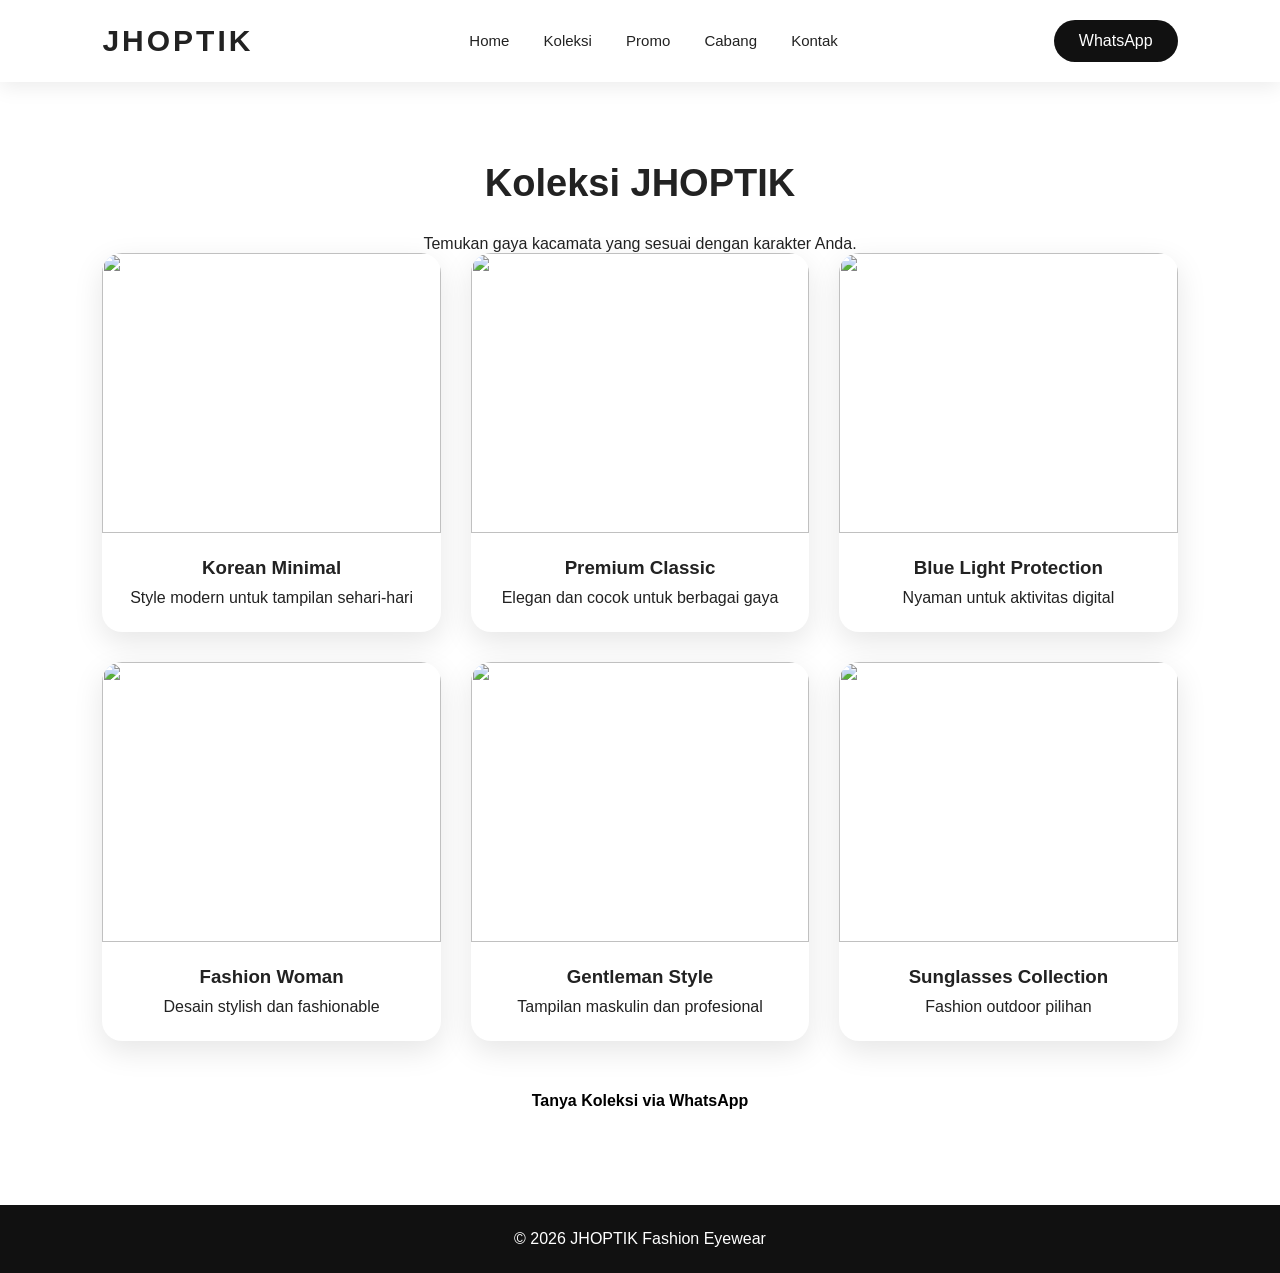
==== koleksi.html @ 22b9628f "Add files via upload" ====
<!DOCTYPE html>
<html lang="id">

<head>

<meta charset="UTF-8">
<meta name="viewport" content="width=device-width, initial-scale=1.0">

<title>JHOPTIK | Koleksi Kacamata</title>

<link rel="stylesheet" href="style.css">

</head>


<body>


<header>

<div class="logo">
JHOPTIK
</div>


<nav>

<a href="index.html">
Home
</a>

<a href="koleksi.html">
Koleksi
</a>

<a href="promo.html">
Promo
</a>

<a href="cabang.html">
Cabang
</a>

<a href="kontak.html">
Kontak
</a>

</nav>


<a class="wa-btn"
href="https://wa.me/6281389664022"
target="_blank">

WhatsApp

</a>


</header>




<section class="collection">


<h2>
Koleksi JHOPTIK
</h2>


<p>
Temukan gaya kacamata yang sesuai dengan karakter Anda.
</p>




<div class="cards">



<div class="box">

<img src="images/frame1.jpg">

<h3>
Korean Minimal
</h3>

<p>
Style modern untuk tampilan sehari-hari
</p>

</div>





<div class="box">

<img src="images/frame2.jpg">

<h3>
Premium Classic
</h3>

<p>
Elegan dan cocok untuk berbagai gaya
</p>

</div>






<div class="box">

<img src="images/frame3.jpg">

<h3>
Blue Light Protection
</h3>

<p>
Nyaman untuk aktivitas digital
</p>

</div>






<div class="box">

<img src="images/frame4.jpg">

<h3>
Fashion Woman
</h3>

<p>
Desain stylish dan fashionable
</p>

</div>







<div class="box">

<img src="images/frame5.jpg">

<h3>
Gentleman Style
</h3>

<p>
Tampilan maskulin dan profesional
</p>

</div>







<div class="box">

<img src="images/frame6.jpg">

<h3>
Sunglasses Collection
</h3>

<p>
Fashion outdoor pilihan
</p>

</div>



</div>


<br><br>


<a class="button"
href="https://wa.me/6281389664022"
target="_blank">

Tanya Koleksi via WhatsApp

</a>


</section>





<footer>

© 2026 JHOPTIK Fashion Eyewear

</footer>


</body>

</html>
---- style.css ----
*{
    margin:0;
    padding:0;
    box-sizing:border-box;
    font-family: 'Arial', sans-serif;
}


body{
    color:#222;
    background:#fff;
}


/* HEADER */

header{

    position:sticky;
    top:0;
    z-index:100;

    display:flex;
    justify-content:space-between;
    align-items:center;

    padding:20px 8%;

    background:white;

    box-shadow:
    0 5px 20px rgba(0,0,0,.08);

}



.logo{

display:flex;
align-items:center;
gap:10px;

font-size:30px;
font-weight:bold;
letter-spacing:3px;

}


.logo img{

width:45px;
height:45px;
object-fit:contain;

}




nav a{

    text-decoration:none;
    color:#222;

    margin:0 15px;

    font-size:15px;

}


nav a:hover{

    color:#777;

}



.wa-btn{

    background:#111;
    color:white;

    padding:12px 25px;

    border-radius:30px;

    text-decoration:none;

}



/* HERO */


.hero{

    height:85vh;

    background:

    linear-gradient(
    rgba(0,0,0,.35),
    rgba(0,0,0,.35)
    ),

    url("images/banner.jpg");


    background-size:cover;
    background-position:center;


    display:flex;
    align-items:center;

    padding:8%;

}



.hero-content{

    color:white;
    max-width:550px;

}



.hero h1{

    font-size:60px;
    margin-bottom:20px;

}



.hero p{

    font-size:20px;
    line-height:1.6;

    margin-bottom:30px;

}



.button{

    display:inline-block;

    background:white;

    color:black;

    padding:15px 35px;

    border-radius:30px;

    text-decoration:none;

    font-weight:bold;

}





/* SECTION */


.about,
.collection,
.promo,
.branch,
.contact{


    padding:80px 8%;

    text-align:center;


}



h2{

    font-size:38px;

    margin-bottom:30px;

}





.about p{

    max-width:700px;

    margin:auto;

    line-height:1.8;

    font-size:18px;

}



/* COLLECTION */


.cards{


    display:grid;

    grid-template-columns:repeat(3,1fr);

    gap:30px;


}



.box{


    background:white;


    border-radius:20px;


    overflow:hidden;


    box-shadow:

    0 10px 30px rgba(0,0,0,.1);


}



.box img{


    width:100%;

    height:280px;

    object-fit:cover;


}



.box h3{

    margin:20px 0 10px;

}



.box p{

    padding-bottom:25px;

}





/* PROMO */


.promo{


    background:#f5f5f5;

}



.promo p{


    font-size:20px;

    line-height:2;


}





/* CABANG */


.branch p,
.contact p{


    font-size:18px;

    margin:15px;


}




/* FLOATING WHATSAPP */


.floating-wa{

position:fixed;
right:25px;
bottom:25px;

width:65px;
height:65px;

background:#25D366;

color:white;

display:flex;
justify-content:center;
align-items:center;

border-radius:50%;

font-size:32px;

box-shadow:
0 5px 20px rgba(0,0,0,.2);

text-decoration:none;

}




/* FOOTER */


footer{


    background:#111;

    color:white;


    padding:25px;

    text-align:center;


}






/* MOBILE */


@media(max-width:768px){


header{

    flex-direction:column;

    gap:20px;

}



nav{

    display:flex;

    flex-wrap:wrap;

    justify-content:center;

}



.hero h1{

    font-size:40px;

}



.cards{

    grid-template-columns:1fr;

}


}

/* PROMO BANNER */

.promo-banner{

    padding:70px 8%;
    text-align:center;

    background:#111;
    color:white;

}


.promo-banner h2{

    font-size:40px;
    margin-bottom:20px;

}


.promo-banner p{

    font-size:18px;
    margin-bottom:30px;

}


.promo-banner .button{

    background:white;
    color:black;

}



.menu-btn{

display:none;

background:#111;

color:white;

border:none;

padding:10px 15px;

border-radius:10px;

font-size:20px;

}


@media(max-width:768px){

.menu-btn{

display:block;

}


nav{

display:none;

flex-direction:column;

}


nav.active{

display:flex;

}

}

     /*By Edited:MrRex
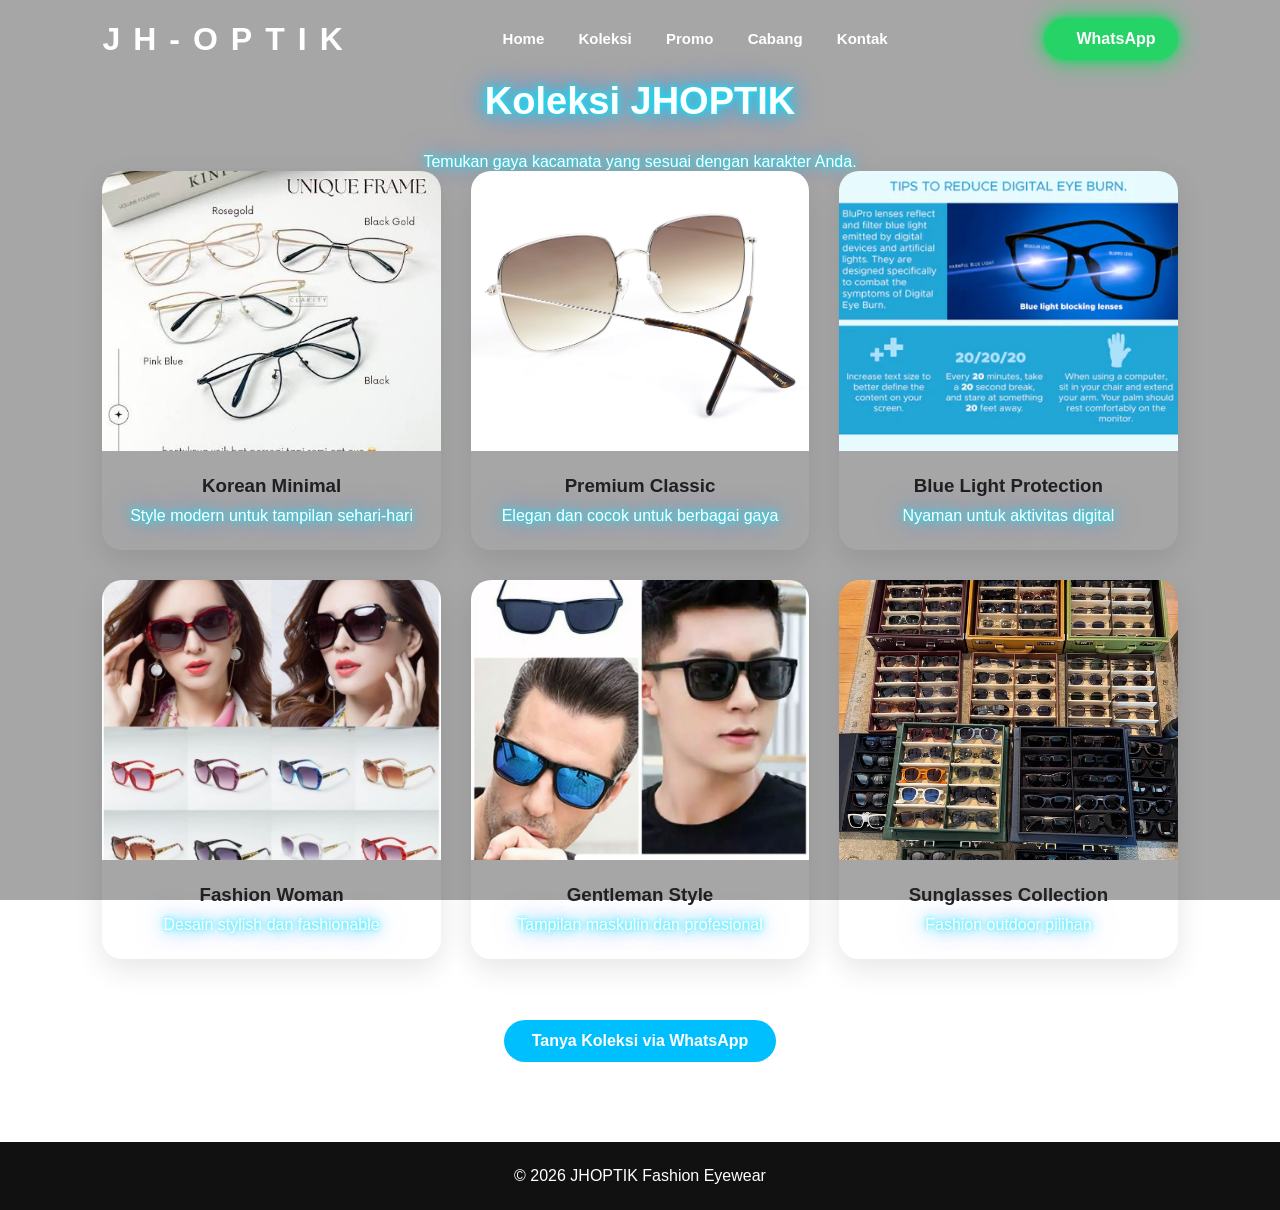
==== commit 2b90964f: "Add files via upload" ====
--- a/koleksi.html
+++ b/koleksi.html
@@ -14,12 +14,24 @@
 
 
 <body>
+    <div class="video-bg">
+    <video autoplay muted loop playsinline>
+    <source src="video/koleksi.mp4" type="video/mp4">
+</video>
+</div>
 
 
 <header>
 
 <div class="logo">
-JHOPTIK
+    <span>J</span>
+    <span>H</span>
+    <span>-</span>
+    <span>O</span>
+    <span>P</span>
+    <span>T</span>
+    <span>I</span>
+    <span>K</span>
 </div>
 
 
@@ -48,11 +60,13 @@
 </nav>
 
 
-<a class="wa-btn"
-href="https://wa.me/6281389664022"
-target="_blank">
-
-WhatsApp
+<a class="wa-button"
+   href="https://wa.me/6281389664022"
+   target="_blank"
+   rel="noopener noreferrer">
+
+   <i class="fa-brands fa-whatsapp"></i>
+   WhatsApp
 
 </a>
 
--- a/style.css
+++ b/style.css
@@ -12,24 +12,30 @@
 }
 
 
-/* HEADER */
+
 
 header{
 
-    position:sticky;
-    top:0;
-    z-index:100;
-
-    display:flex;
-    justify-content:space-between;
-    align-items:center;
-
-    padding:20px 8%;
-
-    background:white;
-
-    box-shadow:
-    0 5px 20px rgba(0,0,0,.08);
+position:fixed;
+
+top:0;
+left:0;
+
+width:100%;
+
+padding:18px 8%;
+
+display:flex;
+
+justify-content:space-between;
+
+align-items:center;
+
+transition:.4s;
+
+z-index:9999;
+
+background:transparent;
 
 }
 
@@ -61,12 +67,47 @@
 
 nav a{
 
+    position:relative;    
+    transition:.35s;       
+
     text-decoration:none;
-    color:#222;
+    color:white;
 
     margin:0 15px;
 
     font-size:15px;
+
+}
+
+nav a::after{
+
+    content:"";
+
+    position:absolute;
+
+    left:0;
+
+    bottom:-8px;
+
+    width:0;
+
+    height:2px;
+
+    background:#D4AF37;
+
+    transition:.35s;
+
+}
+
+nav a:hover::after{
+
+    width:100%;
+
+}
+
+nav a:hover{
+
+    color:#D4AF37;
 
 }
 
@@ -94,7 +135,7 @@
 
 
 
-/* HERO */
+
 
 
 .hero{
@@ -110,11 +151,9 @@
 
     url("images/banner.jpg");
 
-
     background-size:cover;
     background-position:center;
 
-
     display:flex;
     align-items:center;
 
@@ -123,16 +162,6 @@
 }
 
 
-
-.hero-content{
-
-    color:white;
-    max-width:550px;
-
-}
-
-
-
 .hero h1{
 
     font-size:60px;
@@ -175,7 +204,7 @@
 
 
 
-/* SECTION */
+
 
 
 .about,
@@ -220,7 +249,7 @@
 
 
 
-/* COLLECTION */
+
 
 
 .cards{
@@ -290,7 +319,7 @@
 
 
 
-/* PROMO */
+
 
 
 .promo{
@@ -316,7 +345,7 @@
 
 
 
-/* CABANG */
+
 
 
 .branch p,
@@ -333,7 +362,7 @@
 
 
 
-/* FLOATING WHATSAPP */
+
 
 
 .floating-wa{
@@ -367,7 +396,7 @@
 
 
 
-/* FOOTER */
+
 
 
 footer{
@@ -390,7 +419,7 @@
 
 
 
-/* MOBILE */
+
 
 
 @media(max-width:768px){
@@ -435,7 +464,6 @@
 
 }
 
-/* PROMO BANNER */
 
 .promo-banner{
 
@@ -518,4 +546,790 @@
 
 }
 
+
+.contact{
+    text-align:center;
+    padding:60px 20px;
+}
+
+.contact p{
+    margin:15px 0;
+    font-size:18px;
+}
+
+.contact a{
+    color:#00bfff;
+    text-decoration:none;
+    transition:.3s;
+}
+
+.contact a:hover{
+    color:#00e5ff;
+}
+
+.button{
+    display:inline-block;
+    margin-top:25px;
+    padding:12px 28px;
+    background:#00bfff;
+    color:#fff !important;
+    border-radius:30px;
+    text-decoration:none;
+    font-weight:bold;
+    transition:.3s;
+}
+
+.button:hover{
+    background:#0099cc;
+    transform:translateY(-3px);
+    box-shadow:0 0 15px rgba(0,191,255,.5);
+}
+
+
+.hero-promo{
+    text-align:center;
+    padding:80px 20px;
+}
+
+.hero-promo h1{
+    font-size:42px;
+    color:#000000;
+    font-weight:700;
+    letter-spacing:1px;
+    margin-bottom:15px;
+    animation:fadeUp 1s ease;
+}
+
+.hero-promo h1::after{
+    content:"";
+    display:block;
+    width:80px;
+    height:3px;
+    background:#D4AF37;
+    margin:15px auto 0;
+    border-radius:10px;
+}
+
+.subtitle{
+    font-size:20px;
+    color:#000000;
+    margin-bottom:40px;
+    animation:fadeUp 1.5s;
+}
+
+.hero-promo .cards{
+    display:flex;
+    gap:25px;
+    justify-content:center;
+    flex-wrap:wrap;
+}
+
+.hero-promo .box{
+    width:280px;
+    padding:25px;
+    border-radius:20px;
+    background:rgba(255,255,255,.05);
+    backdrop-filter:blur(8px);
+    transition:.4s;
+    animation:fadeUp 1s;
+}
+
+.hero-promo .box:hover{
+    transform:translateY(-10px) scale(1.05);
+    box-shadow:0 15px 35px rgba(255,215,0,.35);
+}
+
+.promo-badge{
+    display:inline-block;
+    margin-top:15px;
+    padding:6px 15px;
+    border-radius:30px;
+    background:#FFD700;
+    color:#000;
+    font-weight:bold;
+}
+
+.hot{
+    animation:pulse 1s infinite;
+}
+
+.hero-promo .button{
+    margin-top:40px;
+    animation:pulse 2s infinite;
+}
+
+/* Video Background */
+
+#bg-video{
+    position: fixed;
+    top: 0;
+    left: 0;
+    width: 100%;
+    height: 100%;
+    object-fit: cover;
+    z-index: -2;
+}
+
+.overlay{
+    position: fixed;
+    inset: 0;
+    background: rgba(0,0,0,0.35);
+    z-index: -1;
+}
+
+
+/* Outline semua tulisan */
+
+main h1,
+main h2,
+main h3,
+main p{
+    -webkit-text-stroke: .8px #000;
+    text-shadow:2px 2px 4px rgba(0,0,0,.5);
+}
+
+
+
+/* ===========================
+   HERO V3
+=========================== */
+
+.hero{
+
+    position:relative;
+
+    width:100%;
+
+    height:100vh;
+
+    overflow:hidden;
+
+    display:flex;
+
+    justify-content:center;
+
+    align-items:center;
+
+}
+
+.hero-video{
+
+    position:absolute;
+
+    top:0;
+    left:0;
+
+    width:100%;
+
+    height:100%;
+
+    object-fit:cover;
+
+    z-index:1;
+
+}
+
+.hero-overlay{
+
+    position:absolute;
+
+    inset:0;
+
+    background:rgba(0,0,0,.45);
+
+    z-index:2;
+
+}
+
+.hero-content{
+
+position:absolute;
+
+top:50%;
+
+left:50%;
+
+transform:translate(-50%,-50%);
+
+text-align:center;
+
+color:white;
+
+width:100%;
+
+z-index:5;
+
+}
+
+.hero h1{
+    font-size:64px;
+    letter-spacing:4px;
+    margin-bottom:20px;
+}
+
+.hero p{
+    font-size:22px;
+    line-height:1.8;
+    margin-bottom:35px;
+}
+
+.hero-buttons{
+    display:flex;
+    justify-content:center;
+    gap:20px;
+}
+
+.btn-gold{
+
+padding:14px 35px;
+
+background:#c8a046;
+
+color:white;
+
+border-radius:50px;
+
+text-decoration:none;
+
+transition:.35s;
+}
+
+.btn-gold:hover{
+
+transform:translateY(-4px);
+
+background:#b48a2c;
+
+}
+
+.btn-outline{
+
+padding:14px 35px;
+
+border:2px solid white;
+
+color:white;
+
+border-radius:50px;
+
+text-decoration:none;
+
+transition:.35s;
+}
+
+.btn-outline:hover{
+
+background:white;
+
+color:black;
+
+}
+
+.scroll-down{
+
+margin-top:45px;
+
+font-size:35px;
+
+animation:scrollMove 2s infinite;
+
+}
+
+@keyframes scrollMove{
+
+0%{transform:translateY(0);}
+50%{transform:translateY(10px);}
+100%{transform:translateY(0);}
+
+}
+
+@keyframes fadeHero{
+
+from{
+
+opacity:0;
+
+transform:translate(-50%,-45%);
+
+}
+
+to{
+
+opacity:1;
+
+transform:translate(-50%,-50%);
+
+}
+
+}
+
+
+header.scrolled{
+
+    background:rgba(15,15,15,.95);
+
+    backdrop-filter:blur(12px);
+
+    box-shadow:0 8px 30px rgba(0,0,0,.25);
+
+}
+
+header.scrolled nav a{
+
+    color:white;
+
+}
+
+header.scrolled .logo{
+
+    color:white;
+
+}
+
+
+@keyframes shine {
+    from {
+        background-position: 0%;
+    }
+    to {
+        background-position: 200%;
+    }
+}
+
+
+.hero-subtitle {
+    font-size: 22px;
+    font-weight: 600;
+    letter-spacing: 3px;
+    text-align: center;
+    color: #ffffff;
+
+    text-shadow:
+        0 0 5px #00eaff,
+        0 0 15px #00eaff;
+
+    animation: subtitleGlow 2s infinite alternate;
+}
+
+
+@keyframes subtitleGlow {
+
+    from {
+        opacity: 0.7;
+        text-shadow:
+        0 0 5px #00eaff;
+    }
+
+    to {
+        opacity: 1;
+        text-shadow:
+        0 0 20px #00ffff,
+        0 0 40px #008cff;
+    }
+
+}
+
+
+/* Hilangkan background putih banner depan */
+section,
+.hero,
+.hero-section,
+.banner-section,
+.banner-container {
+    background: transparent !important;
+}
+
+.info-glow h2,
+.info-glow p {
+    color: #ffffff;
+    text-shadow:
+        0 0 5px #00eaff,
+        0 0 15px #00eaff,
+        0 0 30px #0077ff;
+
+    animation: infoBlue 2s infinite alternate;
+}
+
+
+.info-glow h2 {
+    font-size: 28px;
+    letter-spacing: 2px;
+    font-weight: 800;
+}
+
+
+.info-glow p {
+    font-size: 18px;
+    letter-spacing: 1px;
+}
+
+
+@keyframes infoBlue {
+
+    from {
+        text-shadow:
+        0 0 5px #00eaff;
+    }
+
+    to {
+        text-shadow:
+        0 0 20px #00ffff,
+        0 0 40px #008cff;
+    }
+
+}
+
+h2, p {
+    color: rgb(255, 255, 255);
+    text-shadow:
+    0 0 5px #00eaff,
+    0 0 15px #00eaff,
+    0 0 30px #0077ff;
+    animation: blueGlow 2s infinite alternate;
+}
+
+@keyframes blueGlow {
+    from {
+        text-shadow: 0 0 5px #00eaff;
+    }
+    to {
+        text-shadow:
+        0 0 20px #00ffff,
+        0 0 40px #008cff;
+    }
+}
+
+
+.contact i,
+.contact p {
+    color: #ffffff;
+    text-shadow:
+        0 0 5px #00eaff,
+        0 0 15px #00eaff,
+        0 0 30px #0077ff;
+
+    animation: contactGlow 2s infinite alternate;
+}
+
+
+.contact i {
+    color: #00eaff;
+    font-size: 22px;
+    margin-right: 8px;
+}
+
+
+@keyframes contactGlow {
+
+    from {
+        text-shadow:
+        0 0 5px #00eaff;
+    }
+
+    to {
+        text-shadow:
+        0 0 20px #00ffff,
+        0 0 40px #008cff;
+    }
+
+}
+
+.video-bg {
+    position: fixed;
+    top: 0;
+    left: 0;
+    width: 100%;
+    height: 100%;
+    overflow: hidden;
+    z-index: -2;
+}
+
+
+.video-bg video {
+    width: 100%;
+    height: 100%;
+    object-fit: cover;
+}
+
+
+body {
+    background: transparent;
+}
+.video-bg::after {
+    content: "";
+    position: absolute;
+    top:0;
+    left:0;
+    width:100%;
+    height:100%;
+    background: rgba(0,0,0,0.35);
+}
+
+.video-bg {
+    position: fixed;
+    top: 0;
+    left: 0;
+    width: 100%;
+    height: 100vh;
+    z-index: -1;
+    overflow: hidden;
+}
+
+.video-bg video {
+    width: 100%;
+    height: 100%;
+    object-fit: cover;
+}
+
+.koleksi,
+.cabang,
+.card,
+.box,
+.content-box {
+    background: transparent !important;
+}
+
+
+
+.wa-button {
+    display: inline-flex;
+    align-items: center;
+    gap: 10px;
+
+    background: #25D366;
+    color: white !important;
+
+    padding: 12px 22px;
+    border-radius: 30px;
+
+    font-weight: 700;
+    text-decoration: none;
+
+    box-shadow:
+    0 0 10px #25D366,
+    0 0 25px #25D366;
+
+    transition: 0.3s;
+}
+
+
+.wa-button i {
+    font-size: 25px;
+}
+
+
+.wa-button:hover {
+    background: #128C7E;
+
+    box-shadow:
+    0 0 20px #25D366,
+    0 0 40px #25D366;
+
+    transform: scale(1.05);
+}
+
+.hero-title {
+    font-size: 45px;
+    font-weight: 800;
+    text-align: center;
+    letter-spacing: 3px;
+    color: #ffffff !important;
+
+    text-shadow:
+        0 0 5px #00eaff,
+        0 0 15px #00eaff,
+        0 0 30px #0077ff !important;
+
+    animation: heroGlow 2s infinite alternate;
+}
+
+
+@keyframes heroGlow {
+
+    from {
+        text-shadow:
+        0 0 5px #00eaff,
+        0 0 15px #00eaff;
+    }
+
+    to {
+        text-shadow:
+        0 0 20px #00ffff,
+        0 0 40px #008cff,
+        0 0 70px #0066ff;
+    }
+
+}
+
+.hero-title {
+    font-size: 45px;
+    font-weight: 800;
+    text-align: center;
+    letter-spacing: 3px;
+    color: #ffffff;
+
+    text-shadow:
+        0 0 5px #00eaff,
+        0 0 15px #00eaff,
+        0 0 30px #0077ff;
+
+    animation:
+        heroGlow 2s infinite alternate,
+        zoomTitle 3s ease-in-out infinite alternate;
+}
+
+@keyframes heroGlow {
+    from {
+        text-shadow:
+            0 0 5px #00eaff,
+            0 0 15px #00eaff;
+    }
+
+    to {
+        text-shadow:
+            0 0 20px #00ffff,
+            0 0 40px #008cff,
+            0 0 70px #0066ff;
+    }
+}
+
+/* Tambahkan di bawah sini */
+@keyframes zoomTitle {
+    from {
+        transform: scale(1);
+    }
+
+    to {
+        transform: scale(1.05);
+    }
+}
+
+nav a {
+    position: relative;
+    color: #ffffff;
+    font-weight: 700;
+    text-decoration: none;
+    transition: all 0.3s ease;
+}
+
+nav a:hover {
+    color: #00eaff;
+    text-shadow:
+        0 0 8px #00eaff,
+        0 0 20px #008cff;
+}
+
+nav a::after {
+    content: "";
+    position: absolute;
+    left: 0;
+    bottom: -5px;
+    width: 0;
+    height: 2px;
+    border-radius: 10px;
+    background: #00eaff;
+    transition: width .3s ease;
+}
+
+nav a:hover::after {
+    width: 100%;
+}
+
+
+.logo{
+    font-size:32px;
+    font-weight:900;
+    letter-spacing:3px;
+
+    color:#fff;
+
+    animation:logoRGB 4s linear infinite;
+
+    transition:.3s;
+}
+
+@keyframes logoRGB{
+
+0%{
+color:#00eaff;
+text-shadow:
+0 0 10px #00eaff,
+0 0 20px #00eaff,
+0 0 40px #00eaff;
+}
+
+20%{
+color:#00ff99;
+text-shadow:
+0 0 10px #00ff99,
+0 0 20px #00ff99,
+0 0 40px #00ff99;
+}
+
+40%{
+color:#ff00ff;
+text-shadow:
+0 0 10px #ff00ff,
+0 0 20px #ff00ff,
+0 0 40px #ff00ff;
+}
+
+60%{
+color:#ff3333;
+text-shadow:
+0 0 10px #ff3333,
+0 0 20px #ff3333,
+0 0 40px #ff3333;
+}
+
+80%{
+color:#ffd700;
+text-shadow:
+0 0 10px #ffd700,
+0 0 20px #ffd700,
+0 0 40px #ffd700;
+}
+
+100%{
+color:#00eaff;
+text-shadow:
+0 0 10px #00eaff,
+0 0 20px #00eaff,
+0 0 40px #00eaff;
+}
+
+}
+
+
+.logo span{
+    color:#fff;
+    animation: neonRun 1.6s infinite;
+}
+
+.logo span:nth-child(1){animation-delay:0s;}
+.logo span:nth-child(2){animation-delay:.2s;}
+.logo span:nth-child(3){animation-delay:.4s;}
+.logo span:nth-child(4){animation-delay:.6s;}
+.logo span:nth-child(5){animation-delay:.8s;}
+.logo span:nth-child(6){animation-delay:1s;}
+.logo span:nth-child(7){animation-delay:1.2s;}
+.logo span:nth-child(8){animation-delay:1.4s;}
+
+@keyframes neonRun{
+
+0%,100%{
+    color:#fff;
+    text-shadow:none;
+}
+
+50%{
+    color:#00eaff;
+    text-shadow:
+        0 0 10px #00eaff,
+        0 0 20px #00eaff,
+        0 0 40px #008cff;
+}
+
+}
+
      /*By Edited:MrRex
